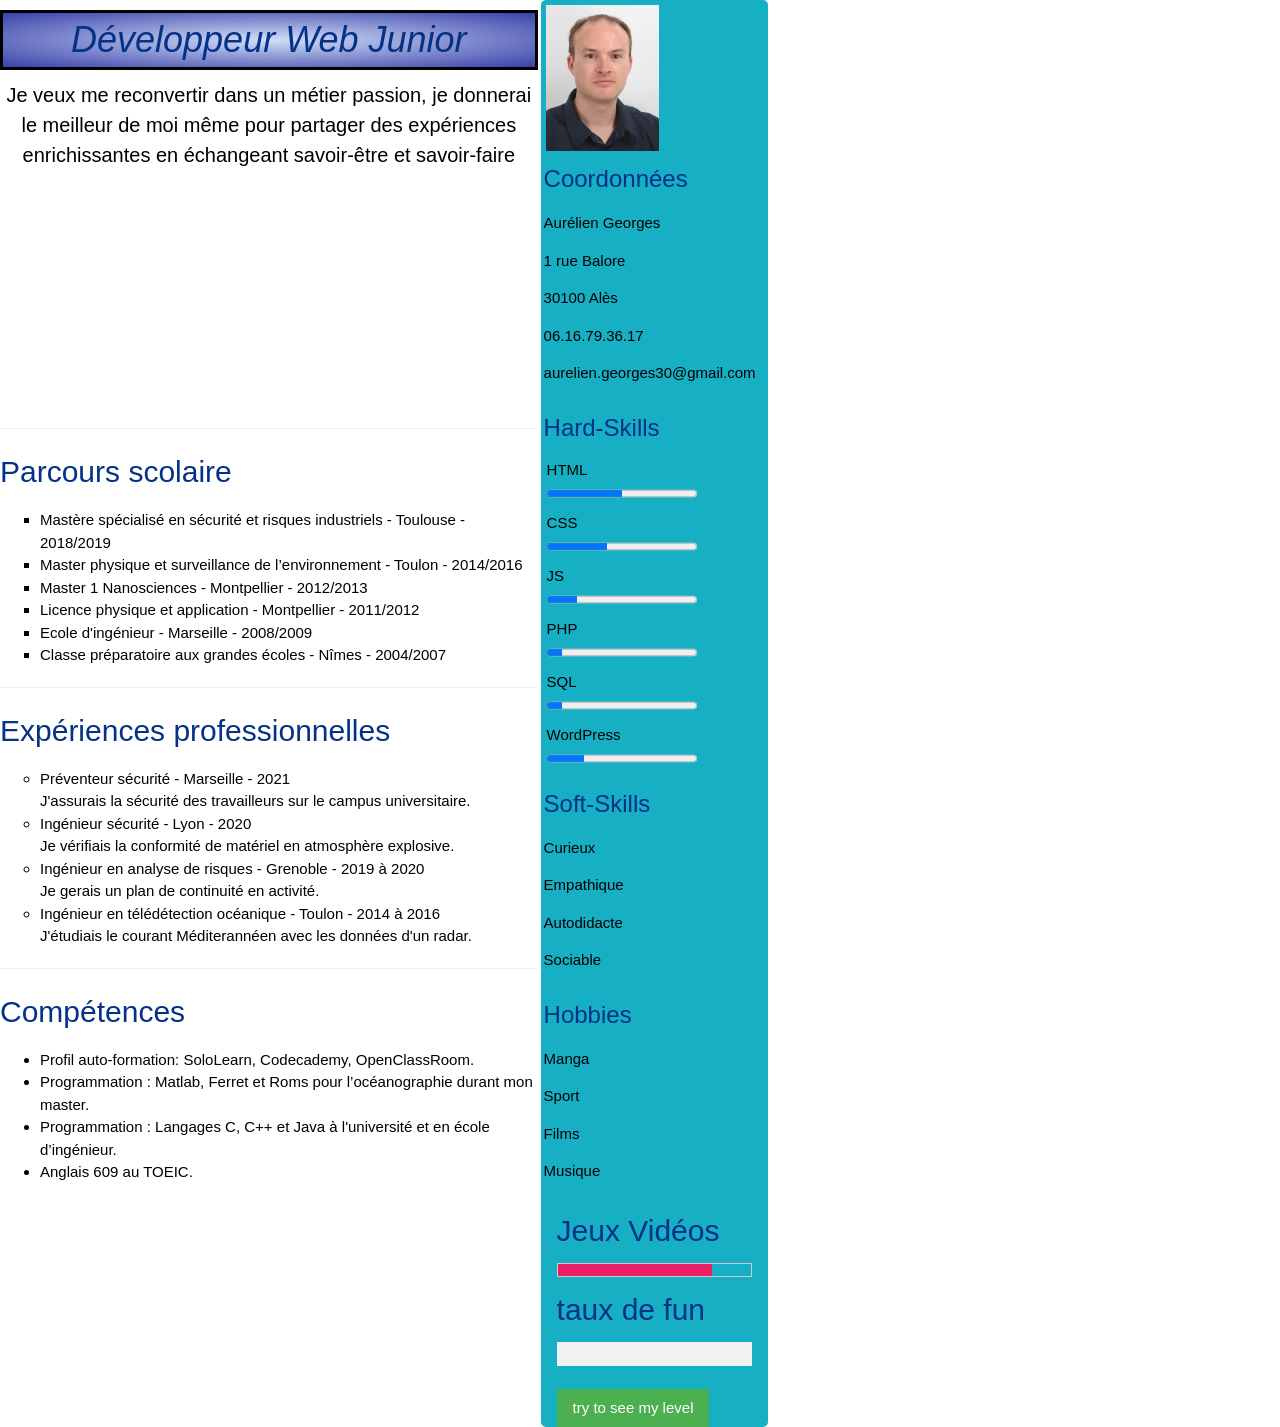
==== CV_Aurelien.html @ 1c817076 "ajout du CV" ====
<!--Voici le lien de la maquette: https://whimsical.com/cv-aurelien-NQeVbyDjss5oZ84okqoqLn  -->

<!DOCTYPE html>

<html lang="fr">

<head>

    <title>CV | Aurélien Georges DWWM</title>
    <meta charset="UTF-8">
    <link rel="stylesheet" href="CV_Aurelien.css" type="text/css" media="screen" />
    <link rel="stylesheet" href="https://www.w3schools.com/w3css/4/w3.css">
    <meta name="viewport" content="width=device-width, initial-scale=1">

</head>

<body>

    <main class="grilleTotale">

        <div class="grilleGauche">

            <header>
                
                <div>
                    <h1>Développeur Web Junior</h1>
                </div>

                <div>
                    <h4>Je veux me reconvertir dans un métier passion, je donnerai le meilleur de moi même pour partager des expériences enrichissantes en échangeant savoir-être et savoir-faire</h4>
                </div>

            </header>

            <section>

                <article>

                    <hr />

                    <h2>Parcours scolaire</h2>

                    <ol class="listeParcours">
                        <li>Mastère spécialisé en sécurité et risques industriels - Toulouse - 2018/2019</li>
                        <li>Master physique et surveillance de l’environnement - Toulon - 2014/2016</li>
                        <li>Master 1 Nanosciences - Montpellier - 2012/2013</li>
                        <li>Licence physique et application - Montpellier - 2011/2012</li>
                        <li>Ecole d'ingénieur - Marseille - 2008/2009</li>
                        <li>Classe préparatoire aux grandes écoles - Nîmes - 2004/2007</li>
                    </ol>

                </article>

                <article>

                    <hr />

                    <h2>Expériences professionnelles</h2>

                    <ol class="listeExperiences">
                        <li>Préventeur sécurité - Marseille - 2021<br />J'assurais la sécurité des travailleurs sur le campus universitaire.</li>
                        <li>Ingénieur sécurité - Lyon - 2020<br />Je vérifiais la conformité de matériel en atmosphère explosive.</li>
                        <li>Ingénieur en analyse de risques - Grenoble - 2019 à 2020<br />Je gerais un plan de continuité en activité.</li>
                        <li>Ingénieur en télédétection océanique - Toulon - 2014 à 2016<br />J'étudiais le courant Méditerannéen avec les données d'un radar.</li>
                    </ol>

                </article>

                <article>

                    <hr />

                    <h2>Compétences</h2>

                    <ol class="listeCompetences">
                        <li>Profil auto-formation: SoloLearn, Codecademy, OpenClassRoom.</li>
                        <li>Programmation : Matlab, Ferret et Roms pour l’océanographie durant mon master.</li>
                        <li>Programmation : Langages C, C++ et Java à l'université et en école d’ingénieur.</li>
                        <li>Anglais 609 au TOEIC.</li>
                    </ol>

                </article>

            </section>

        </div>

        <aside class="grilleDroite">

            <div>
                <img src="photo_CV.jpg" alt="Ma photo de profil" class="photo" />
            </div>

            <div class="coordonnes">
                <h3>Coordonnées</h3>
                <p>Aurélien Georges</p>
                <p>1 rue Balore</p>
                <p>30100 Alès</p>
                <p>06.16.79.36.17</p>
                <p>aurelien.georges30@gmail.com</p>
            </div>

            <div class="hardSkills">

                <h3>Hard-Skills</h3>

                <table>

                    <tr>
                        <td>HTML</td>
                    </tr>
                    <tr>
                        <td><label for="file"></label>
                            <progress id="file" max="100" value="50"> 50% </progress>
                        </td>
                    </tr>

                    <tr>
                        <td>CSS</td>
                    </tr>
                    <tr>
                        <td><label for="file"></label>
                            <progress id="file" max="100" value="40"> 40% </progress>
                        </td>
                    </tr>

                    <tr>
                        <td>JS</td>
                    </tr>
                    <tr>
                        <td><label for="file"></label>
                            <progress id="file" max="100" value="20"> 20% </progress>
                        </td>
                    </tr>

                    <tr>
                        <td>PHP</td>
                    </tr>
                    <tr>
                        <td><label for="file"></label>
                            <progress id="file" max="100" value="10"> 10% </progress>
                        </td>
                    </tr>

                    <tr>
                        <td>SQL</td>
                    </tr>
                    <tr>
                        <td><label for="file"></label>
                            <progress id="file" max="100" value="10"> 10% </progress>
                        </td>
                    </tr>

                    <tr>
                        <td>WordPress</td>
                    </tr>
                    <tr>
                        <td><label for="file"></label>
                            <progress id="file" max="100" value="25"> 25% </progress>
                        </td>
                    </tr>

                </table>

            </div>

            <div class="softSkills">
                <h3>Soft-Skills</h3>
                <p>Curieux</p>
                <p>Empathique</p>
                <p>Autodidacte</p>
                <p>Sociable</p>
            </div>

            <div class="hobbies">
                <h3>Hobbies</h3>
                <p>Manga</p>
                <p>Sport</p>
                <p>Films</p>
                <p>Musique</p>
            </div>

            <div class="w3-container">

                <h2>Jeux Vidéos</h2>                
                <div class="w3-border">
                  <div class="w3-pink" style="height:12px;width:80%"></div>
                </div>
                
            </div>

            <div class="w3-container">
                <h2>taux de fun</h2>
              
                <div class="w3-light-grey">
                  <div id="myBar" class="w3-green" style="height:24px;width:0"></div>
                </div>
                <br>
              
                <button class="w3-button w3-green" onclick="move()">try to see my level</button> 
              </div>
              
              <script>
              function move() {
                var elem = document.getElementById("myBar");   
                var width = 1;
                var id = setInterval(frame, 10);
                function frame() {
                  if (width >= 100) {
                    clearInterval(id);
                  } else {
                    width++; 
                    elem.style.width = width + '%'; 
                  }
                }
              }
              </script>
              

        </aside>

    </main>

</body>

</html>
---- CV_Aurelien.css ----
@font-face {
    font-family: "whitneymedium";
    src: url("whitneymedium.woff") format("woff");
}

body {
    font-family: "whitneymedium", Helvetica, Arial, sans-serif;
    width: 60%;
}

.grilleTotale {
    display: grid;
    grid-template-columns: 70% 30%; 
}

.grilleGauche {
    display: grid;
}
.grilleDroite {
    display: grid;
    margin-left: 3px;
    background-color: rgba(10, 171, 192, 0.945);
    border-radius: 5px;
}

@media (max-width: 1200px) { 
    .grilleTotale {
        grid-template-columns: 100%; 
    }   
}

h1 {
    font-style: oblique;
    color: rgb(5, 50, 134);
    background-image: radial-gradient(rgba(24, 92, 219, 0.2), rgba(45, 53, 163, 0.945));
    border: solid black 3px;
    text-align: center;
}

h4 {
    text-align: center;
}

.listeParcours {
    list-style-type: square;
}

.listeExperiences {
    list-style-type: circle;
}

.listeCompetences {
    list-style-type: disc;
}

h2, h3 {
    color: rgb(5, 50, 134);
}

.photo {
    width: 50%;
    height: auto;
    margin-top: 5px;
    margin-left: 5px
}

.coordonnes {
    margin-left: 3px;
 }

.hardSkills {
    margin-left: 3px;
}

.softSkills {
    margin-left: 3px;
 }

.hobbies {
    margin-left: 3px;
 }
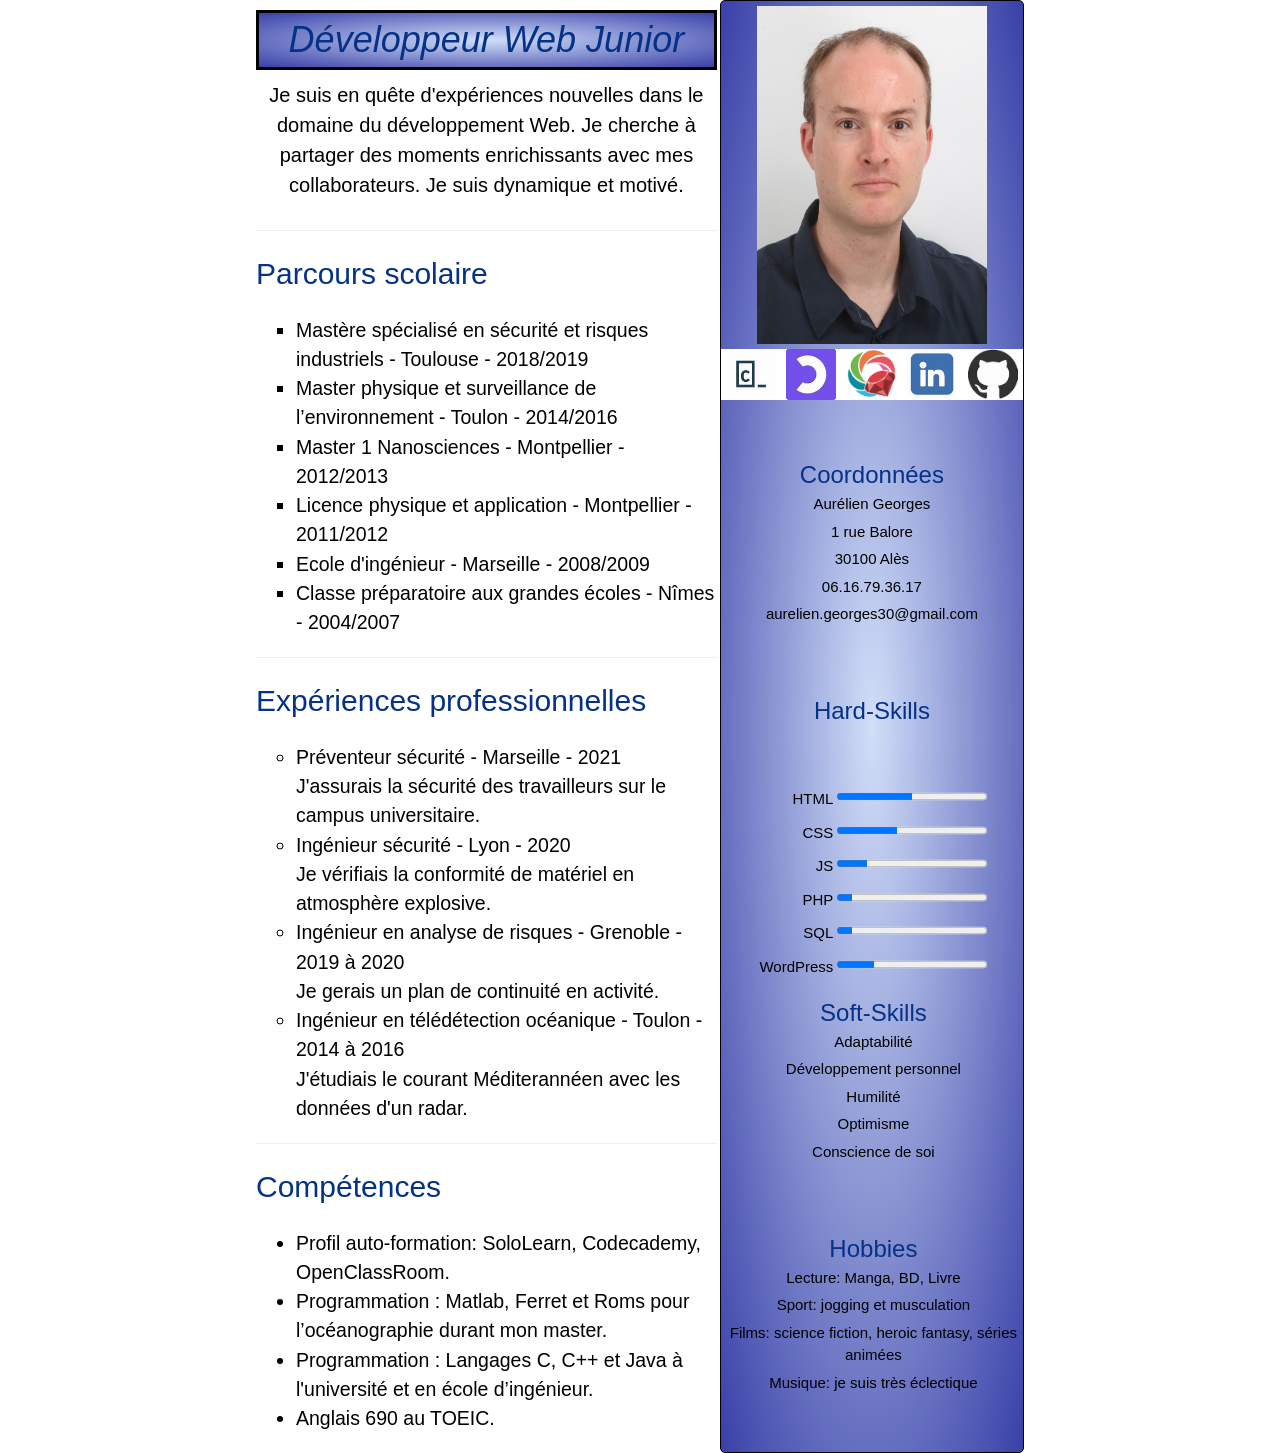
==== commit b5d01d68: "Add files via upload" ====
--- a/CV_Aurelien.html
+++ b/CV_Aurelien.html
@@ -27,7 +27,7 @@
                 </div>
 
                 <div>
-                    <h4>Je veux me reconvertir dans un métier passion, je donnerai le meilleur de moi même pour partager des expériences enrichissantes en échangeant savoir-être et savoir-faire</h4>
+                    <h4>Je suis en quête d'expériences nouvelles dans le domaine du développement Web. Je cherche à partager des moments enrichissants avec mes collaborateurs. Je suis dynamique et motivé.</h4>
                 </div>
 
             </header>
@@ -76,7 +76,7 @@
                         <li>Profil auto-formation: SoloLearn, Codecademy, OpenClassRoom.</li>
                         <li>Programmation : Matlab, Ferret et Roms pour l’océanographie durant mon master.</li>
                         <li>Programmation : Langages C, C++ et Java à l'université et en école d’ingénieur.</li>
-                        <li>Anglais 609 au TOEIC.</li>
+                        <li>Anglais 690 au TOEIC.</li>
                     </ol>
 
                 </article>
@@ -87,8 +87,18 @@
 
         <aside class="grilleDroite">
 
+            <div id="alignePhotoCentre">
+                <img src="photo_CV.jpg" alt="Ma photo de profil" class="photo" />
+            </div>
+
             <div>
-                <img src="photo_CV.jpg" alt="Ma photo de profil" class="photo" />
+                <ul class="aligneLogoFormation">
+                    <li><a href="https://www.codecademy.com/profiles/georgesaurelien0517206533" target="_blank"><img src="logoCodeCademy.jpeg" alt="logo codeCademy" id="customLienCodeCademy"></a></li>
+                    <li><a href="https://openclassrooms.com/fr/dashboard/courses#courses-taken" target="_blank"><img src="logoOpenClassRoom.jpeg" alt="logo OpenClassRoom" id="customLienOpenClassRoom"></a></li>
+                    <li><a href="https://www.sololearn.com/profile/23281570" target="_blank"><img src="logoSoloLearn.png" alt="logo SoloLearn" id="customLienSoloLearn"></a></li>
+                    <li><a href="https://www.linkedin.com/in/aur%C3%A9lien-georges-910466144/" target="_blank"><img src="logoLinkedIn.jpeg" alt="logo LinkedIn" id="customLienLinkedIn"></a></li>
+                    <li><a href="https://github.com/AurelienGEORGES" target="_blank"><img src="logoGitHub.jpeg" alt="logo GitHub" id="customLienGitHub"></a></li>
+                </ul>
             </div>
 
             <div class="coordonnes">
@@ -100,16 +110,15 @@
                 <p>aurelien.georges30@gmail.com</p>
             </div>
 
+            
+
+                <h3 class="hardSkillsTitre">Hard-Skills</h3>
+
             <div class="hardSkills">
 
-                <h3>Hard-Skills</h3>
-
                 <table>
-
                     <tr>
                         <td>HTML</td>
-                    </tr>
-                    <tr>
                         <td><label for="file"></label>
                             <progress id="file" max="100" value="50"> 50% </progress>
                         </td>
@@ -117,17 +126,13 @@
 
                     <tr>
                         <td>CSS</td>
-                    </tr>
-                    <tr>
                         <td><label for="file"></label>
                             <progress id="file" max="100" value="40"> 40% </progress>
                         </td>
                     </tr>
-
+                    
                     <tr>
                         <td>JS</td>
-                    </tr>
-                    <tr>
                         <td><label for="file"></label>
                             <progress id="file" max="100" value="20"> 20% </progress>
                         </td>
@@ -135,17 +140,13 @@
 
                     <tr>
                         <td>PHP</td>
-                    </tr>
-                    <tr>
                         <td><label for="file"></label>
                             <progress id="file" max="100" value="10"> 10% </progress>
                         </td>
                     </tr>
-
+                    
                     <tr>
                         <td>SQL</td>
-                    </tr>
-                    <tr>
                         <td><label for="file"></label>
                             <progress id="file" max="100" value="10"> 10% </progress>
                         </td>
@@ -153,8 +154,6 @@
 
                     <tr>
                         <td>WordPress</td>
-                    </tr>
-                    <tr>
                         <td><label for="file"></label>
                             <progress id="file" max="100" value="25"> 25% </progress>
                         </td>
@@ -166,21 +165,22 @@
 
             <div class="softSkills">
                 <h3>Soft-Skills</h3>
-                <p>Curieux</p>
-                <p>Empathique</p>
-                <p>Autodidacte</p>
-                <p>Sociable</p>
+                <p>Adaptabilité</p>
+                <p>Développement personnel</p>
+                <p>Humilité</p>
+                <p>Optimisme</p>
+                <p>Conscience de soi</p>
             </div>
 
             <div class="hobbies">
                 <h3>Hobbies</h3>
-                <p>Manga</p>
-                <p>Sport</p>
-                <p>Films</p>
-                <p>Musique</p>
-            </div>
-
-            <div class="w3-container">
+                <p>Lecture: Manga, BD, Livre</p>
+                <p>Sport: jogging et musculation</p>
+                <p>Films: science fiction, heroic fantasy, séries animées</p>
+                <p>Musique: je suis très éclectique</p>
+            </div>
+
+            <!--<div class="w3-container">
 
                 <h2>Jeux Vidéos</h2>                
                 <div class="w3-border">
@@ -214,7 +214,7 @@
                   }
                 }
               }
-              </script>
+              </script>-->
               
 
         </aside>
--- a/CV_Aurelien.css
+++ b/CV_Aurelien.css
@@ -5,12 +5,15 @@
 
 body {
     font-family: "whitneymedium", Helvetica, Arial, sans-serif;
-    width: 60%;
+    position: relative;
 }
 
 .grilleTotale {
+    position: absolute;
     display: grid;
-    grid-template-columns: 70% 30%; 
+    grid-template-columns: 60% 40%; 
+    left: 20%;
+    right: 20%;
 }
 
 .grilleGauche {
@@ -19,8 +22,9 @@
 .grilleDroite {
     display: grid;
     margin-left: 3px;
-    background-color: rgba(10, 171, 192, 0.945);
+    background-image: radial-gradient(rgba(24, 92, 219, 0.2), rgba(45, 53, 163, 0.945));
     border-radius: 5px;
+    border: solid black 1px;
 }
 
 @media (max-width: 1200px) { 
@@ -43,14 +47,17 @@
 
 .listeParcours {
     list-style-type: square;
+    font-size: 1.3rem;
 }
 
 .listeExperiences {
     list-style-type: circle;
+    font-size: 1.3rem;
 }
 
 .listeCompetences {
     list-style-type: disc;
+    font-size: 1.3rem;
 }
 
 h2, h3 {
@@ -58,25 +65,85 @@
 }
 
 .photo {
-    width: 50%;
+    width: 230px;
     height: auto;
     margin-top: 5px;
-    margin-left: 5px
+    margin-bottom: 5px;
+}
+
+#alignePhotoCentre {
+    display: flex;
+    justify-content: center;
+}
+
+.aligneLogoFormation {
+    display: flex;
+    flex-direction: row;
+    text-decoration: none;
+    list-style: none;
+    background-color: white;
+    justify-content: space-around;
+    margin: 0;
+    padding: 0;
+}
+
+#customLienCodeCademy {
+    width: 50px;
+}
+
+#customLienOpenClassRoom {
+    width: 50px;
+}
+
+#customLienSoloLearn {
+    width: 50px;
+}
+
+#customLienLinkedIn {
+    width: 50px;
+}
+
+#customLienGitHub {
+    width: 50px;   
 }
 
 .coordonnes {
+    margin-top: 5px;
+    text-align: center;
+}
+
+.coordonnes p {
+    margin-top: -10px;
+}
+
+.hardSkillsTitre {
+    text-align: center;
+}
+
+.hardSkills {
+    margin-left: 3px;
+    display: flex;
+    justify-content: center;
+}
+
+.hardSkills td {
+    text-align: right;
+}
+
+.softSkills {
+    text-align: center;
     margin-left: 3px;
  }
 
-.hardSkills {
+.softSkills p {
+    margin-top: -10px;
+}
+
+.hobbies {
+    text-align: center;
     margin-left: 3px;
 }
 
-.softSkills {
-    margin-left: 3px;
- }
-
-.hobbies {
-    margin-left: 3px;
- }
-
+.hobbies p {
+    margin-top: -10px;
+}
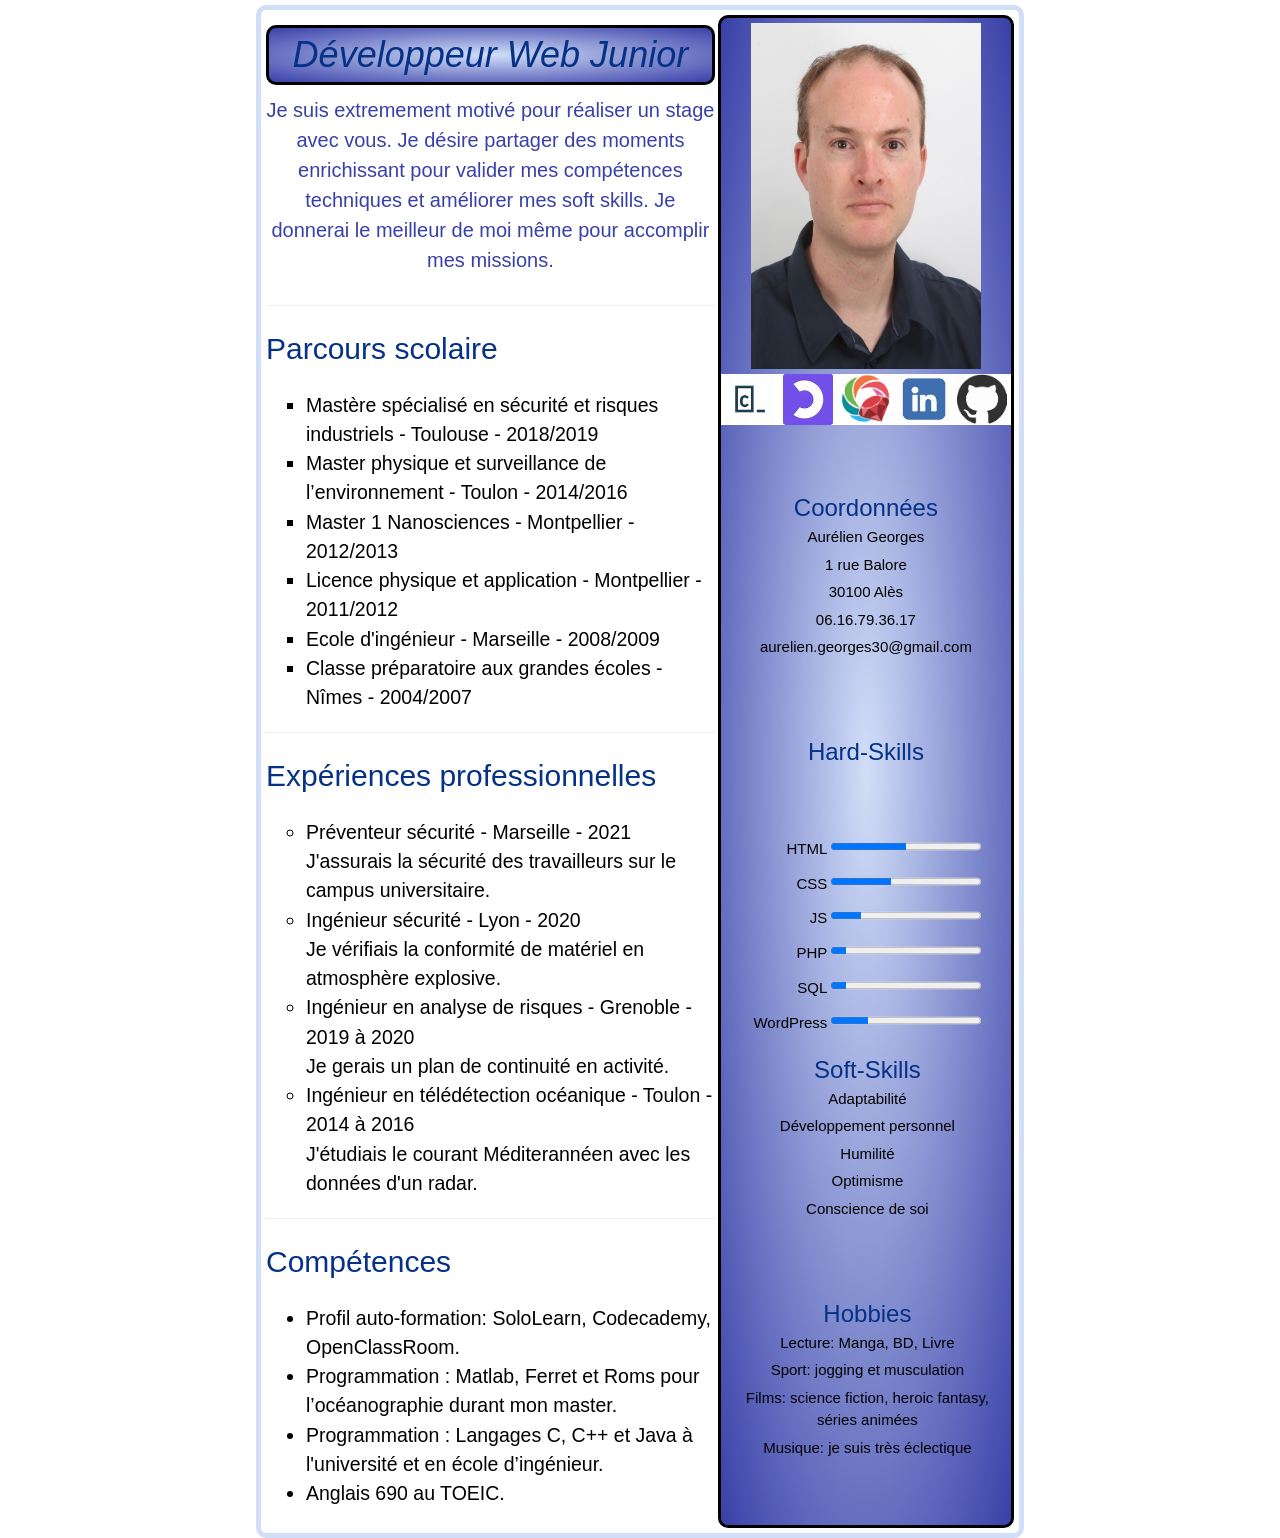
==== commit 629edbc1: "Add files via upload" ====
--- a/CV_Aurelien.html
+++ b/CV_Aurelien.html
@@ -27,7 +27,7 @@
                 </div>
 
                 <div>
-                    <h4>Je suis en quête d'expériences nouvelles dans le domaine du développement Web. Je cherche à partager des moments enrichissants avec mes collaborateurs. Je suis dynamique et motivé.</h4>
+                    <h4>Je suis extremement motivé pour réaliser un stage avec vous. Je désire partager des moments enrichissant pour valider mes compétences techniques et améliorer mes soft skills. Je donnerai le meilleur de moi même pour accomplir mes missions.</h4>
                 </div>
 
             </header>
--- a/CV_Aurelien.css
+++ b/CV_Aurelien.css
@@ -14,6 +14,11 @@
     grid-template-columns: 60% 40%; 
     left: 20%;
     right: 20%;
+    border-radius: 10px;
+    border: solid rgba(24, 92, 219, 0.2) 5px;
+    padding: 5px 5px 5px 5px;
+    margin-top: 5px;
+    
 }
 
 .grilleGauche {
@@ -23,8 +28,8 @@
     display: grid;
     margin-left: 3px;
     background-image: radial-gradient(rgba(24, 92, 219, 0.2), rgba(45, 53, 163, 0.945));
-    border-radius: 5px;
-    border: solid black 1px;
+    border-radius: 10px;
+    border: solid black 3px;
 }
 
 @media (max-width: 1200px) { 
@@ -38,11 +43,13 @@
     color: rgb(5, 50, 134);
     background-image: radial-gradient(rgba(24, 92, 219, 0.2), rgba(45, 53, 163, 0.945));
     border: solid black 3px;
+    border-radius: 10px;
     text-align: center;
 }
 
 h4 {
     text-align: center;
+    color: rgba(45, 53, 163, 0.945);
 }
 
 .listeParcours {
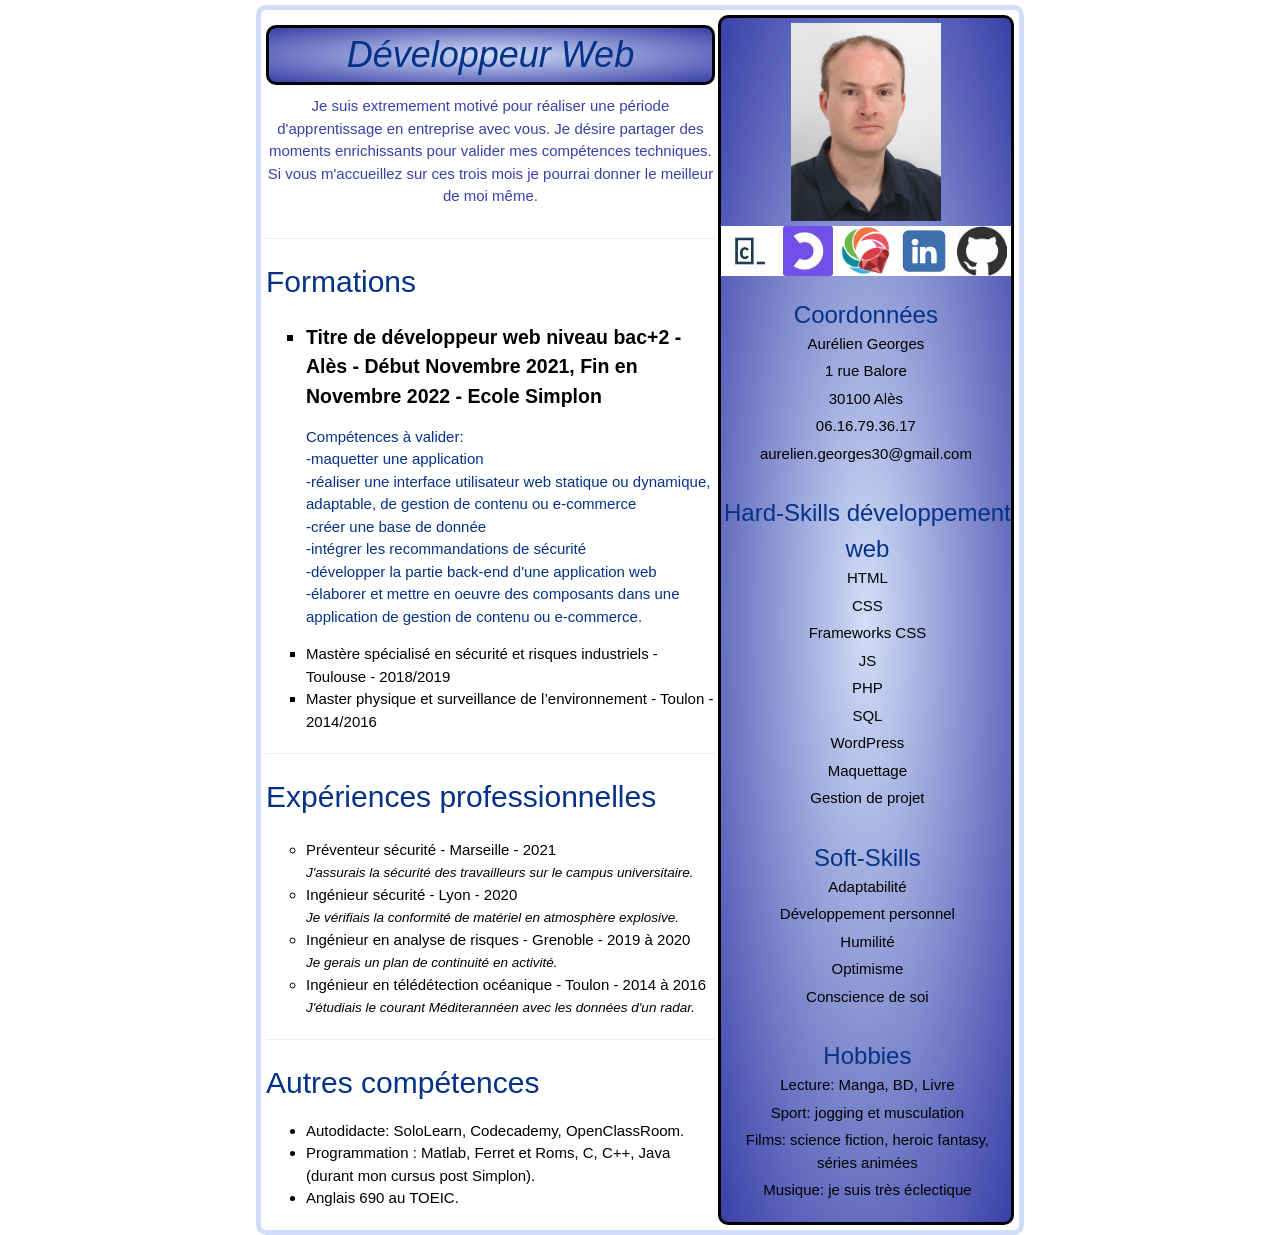
==== commit d04ad470: "Add files via upload" ====
--- a/CV_Aurelien.html
+++ b/CV_Aurelien.html
@@ -23,11 +23,11 @@
             <header>
                 
                 <div>
-                    <h1>Développeur Web Junior</h1>
+                    <h1>Développeur Web</h1>
                 </div>
 
                 <div>
-                    <h4>Je suis extremement motivé pour réaliser un stage avec vous. Je désire partager des moments enrichissant pour valider mes compétences techniques et améliorer mes soft skills. Je donnerai le meilleur de moi même pour accomplir mes missions.</h4>
+                    <h4>Je suis extremement motivé pour réaliser une période d'apprentissage en entreprise avec vous. Je désire partager des moments enrichissants pour valider mes compétences techniques. Si vous m'accueillez sur ces trois mois je pourrai donner le meilleur de moi même.</h4>
                 </div>
 
             </header>
@@ -38,15 +38,14 @@
 
                     <hr />
 
-                    <h2>Parcours scolaire</h2>
+                    <h2>Formations</h2>
 
                     <ol class="listeParcours">
-                        <li>Mastère spécialisé en sécurité et risques industriels - Toulouse - 2018/2019</li>
-                        <li>Master physique et surveillance de l’environnement - Toulon - 2014/2016</li>
-                        <li>Master 1 Nanosciences - Montpellier - 2012/2013</li>
-                        <li>Licence physique et application - Montpellier - 2011/2012</li>
-                        <li>Ecole d'ingénieur - Marseille - 2008/2009</li>
-                        <li>Classe préparatoire aux grandes écoles - Nîmes - 2004/2007</li>
+                        <li><strong>Titre de développeur web niveau bac+2 - Alès - Début Novembre 2021, Fin en Novembre 2022 - Ecole Simplon</strong></li>
+                        <p id="listeAValider">Compétences à valider:<br />-maquetter une application<br />-réaliser une interface utilisateur web statique ou dynamique, adaptable, de gestion de contenu ou e-commerce<br />-créer une base de donnée<br />-intégrer les recommandations de sécurité<br />-développer la partie back-end d'une application web<br />-élaborer et mettre en oeuvre des
+                            composants dans une application de gestion de contenu ou e-commerce.</p>
+                        <li id="formationsAnterieures">Mastère spécialisé en sécurité et risques industriels - Toulouse - 2018/2019</li>
+                        <li id="formationsAnterieures">Master physique et surveillance de l’environnement - Toulon - 2014/2016</li>
                     </ol>
 
                 </article>
@@ -58,10 +57,10 @@
                     <h2>Expériences professionnelles</h2>
 
                     <ol class="listeExperiences">
-                        <li>Préventeur sécurité - Marseille - 2021<br />J'assurais la sécurité des travailleurs sur le campus universitaire.</li>
-                        <li>Ingénieur sécurité - Lyon - 2020<br />Je vérifiais la conformité de matériel en atmosphère explosive.</li>
-                        <li>Ingénieur en analyse de risques - Grenoble - 2019 à 2020<br />Je gerais un plan de continuité en activité.</li>
-                        <li>Ingénieur en télédétection océanique - Toulon - 2014 à 2016<br />J'étudiais le courant Méditerannéen avec les données d'un radar.</li>
+                        <li>Préventeur sécurité - Marseille - 2021<br /><em>J'assurais la sécurité des travailleurs sur le campus universitaire.</em></li>
+                        <li>Ingénieur sécurité - Lyon - 2020<br /><em>Je vérifiais la conformité de matériel en atmosphère explosive.</em></li>
+                        <li>Ingénieur en analyse de risques - Grenoble - 2019 à 2020<br /><em>Je gerais un plan de continuité en activité.</em></li>
+                        <li>Ingénieur en télédétection océanique - Toulon - 2014 à 2016<br /><em>J'étudiais le courant Méditerannéen avec les données d'un radar.</em></li>
                     </ol>
 
                 </article>
@@ -70,12 +69,11 @@
 
                     <hr />
 
-                    <h2>Compétences</h2>
+                    <h2>Autres compétences</h2>
 
                     <ol class="listeCompetences">
-                        <li>Profil auto-formation: SoloLearn, Codecademy, OpenClassRoom.</li>
-                        <li>Programmation : Matlab, Ferret et Roms pour l’océanographie durant mon master.</li>
-                        <li>Programmation : Langages C, C++ et Java à l'université et en école d’ingénieur.</li>
+                        <li>Autodidacte: SoloLearn, Codecademy, OpenClassRoom.</li>
+                        <li>Programmation : Matlab, Ferret et Roms, C, C++, Java (durant mon cursus post Simplon).</li>
                         <li>Anglais 690 au TOEIC.</li>
                     </ol>
 
@@ -110,57 +108,17 @@
                 <p>aurelien.georges30@gmail.com</p>
             </div>
 
-            
-
-                <h3 class="hardSkillsTitre">Hard-Skills</h3>
-
             <div class="hardSkills">
-
-                <table>
-                    <tr>
-                        <td>HTML</td>
-                        <td><label for="file"></label>
-                            <progress id="file" max="100" value="50"> 50% </progress>
-                        </td>
-                    </tr>
-
-                    <tr>
-                        <td>CSS</td>
-                        <td><label for="file"></label>
-                            <progress id="file" max="100" value="40"> 40% </progress>
-                        </td>
-                    </tr>
-                    
-                    <tr>
-                        <td>JS</td>
-                        <td><label for="file"></label>
-                            <progress id="file" max="100" value="20"> 20% </progress>
-                        </td>
-                    </tr>
-
-                    <tr>
-                        <td>PHP</td>
-                        <td><label for="file"></label>
-                            <progress id="file" max="100" value="10"> 10% </progress>
-                        </td>
-                    </tr>
-                    
-                    <tr>
-                        <td>SQL</td>
-                        <td><label for="file"></label>
-                            <progress id="file" max="100" value="10"> 10% </progress>
-                        </td>
-                    </tr>
-
-                    <tr>
-                        <td>WordPress</td>
-                        <td><label for="file"></label>
-                            <progress id="file" max="100" value="25"> 25% </progress>
-                        </td>
-                    </tr>
-
-                </table>
-
+                <h3 class="hardSkillsTitre">Hard-Skills développement web</h3>
+                    <p>HTML</p>
+                    <p>CSS</p>
+                    <p>Frameworks CSS</p>
+                    <p>JS</p>
+                    <p>PHP</p>
+                    <p>SQL</p>
+                    <p>WordPress</p>
+                    <p>Maquettage</p>
+                    <p>Gestion de projet</p>
             </div>
 
             <div class="softSkills">
@@ -179,42 +137,6 @@
                 <p>Films: science fiction, heroic fantasy, séries animées</p>
                 <p>Musique: je suis très éclectique</p>
             </div>
-
-            <!--<div class="w3-container">
-
-                <h2>Jeux Vidéos</h2>                
-                <div class="w3-border">
-                  <div class="w3-pink" style="height:12px;width:80%"></div>
-                </div>
-                
-            </div>
-
-            <div class="w3-container">
-                <h2>taux de fun</h2>
-              
-                <div class="w3-light-grey">
-                  <div id="myBar" class="w3-green" style="height:24px;width:0"></div>
-                </div>
-                <br>
-              
-                <button class="w3-button w3-green" onclick="move()">try to see my level</button> 
-              </div>
-              
-              <script>
-              function move() {
-                var elem = document.getElementById("myBar");   
-                var width = 1;
-                var id = setInterval(frame, 10);
-                function frame() {
-                  if (width >= 100) {
-                    clearInterval(id);
-                  } else {
-                    width++; 
-                    elem.style.width = width + '%'; 
-                  }
-                }
-              }
-              </script>-->
               
 
         </aside>
--- a/CV_Aurelien.css
+++ b/CV_Aurelien.css
@@ -32,7 +32,7 @@
     border: solid black 3px;
 }
 
-@media (max-width: 1200px) { 
+@media (max-width: 1100px) { 
     .grilleTotale {
         grid-template-columns: 100%; 
     }   
@@ -50,6 +50,8 @@
 h4 {
     text-align: center;
     color: rgba(45, 53, 163, 0.945);
+    font-size: 1rem !important;
+    
 }
 
 .listeParcours {
@@ -57,14 +59,22 @@
     font-size: 1.3rem;
 }
 
+#formationsAnterieures {
+    font-size: 1rem;
+}
+
 .listeExperiences {
     list-style-type: circle;
     font-size: 1.3rem;
 }
 
+.listeExperiences li {
+    font-size: 1rem;
+}
+
 .listeCompetences {
     list-style-type: disc;
-    font-size: 1.3rem;
+    font-size: 1rem;
 }
 
 h2, h3 {
@@ -72,7 +82,7 @@
 }
 
 .photo {
-    width: 230px;
+    width: 150px;
     height: auto;
     margin-top: 5px;
     margin-bottom: 5px;
@@ -129,14 +139,12 @@
 
 .hardSkills {
     margin-left: 3px;
-    display: flex;
-    justify-content: center;
+    text-align: center;
 }
 
-.hardSkills td {
-    text-align: right;
+.hardSkills p {
+    margin-top: -10px;
 }
-
 .softSkills {
     text-align: center;
     margin-left: 3px;
@@ -154,3 +162,12 @@
 .hobbies p {
     margin-top: -10px;
 }
+
+em {
+    font-size: 0.9rem;
+}
+
+#listeAValider {
+    color: rgb(5, 50, 134);
+    font-size: 1rem;
+}
